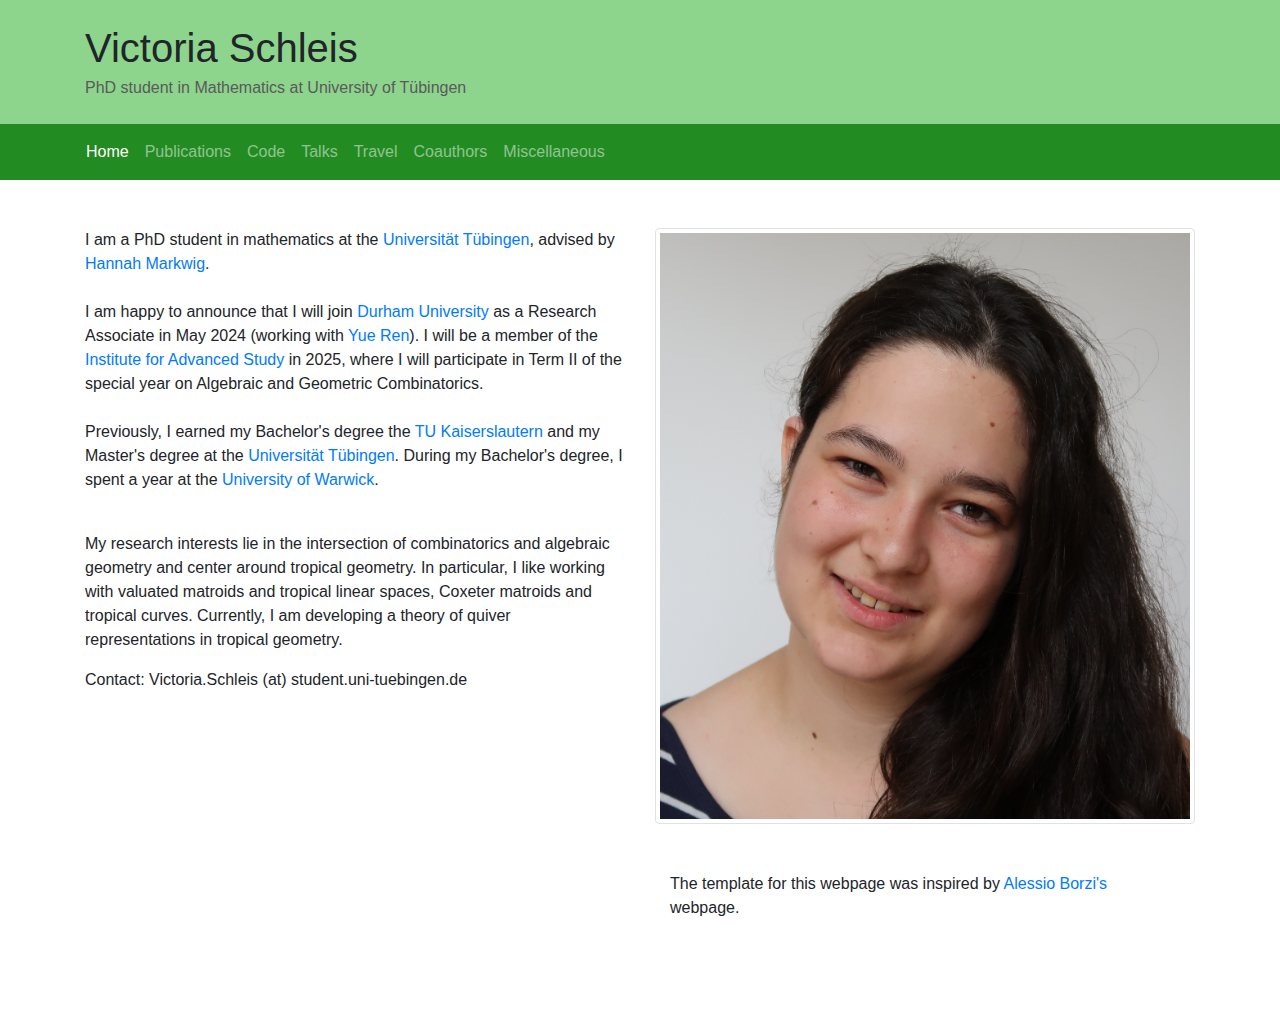
==== index.html @ 86be993c "update February" ====
<!DOCTYPE html>
<html lang="en">

<head>
  <title>Victoria Schleis</title>
  <meta charset="utf-8">
  <meta name="viewport" content="width=device-width, initial-scale=1">

  <!-- Bootstrap -->
  <link rel="stylesheet" href="./css/bootstrap.min.css" />

  <!-- Bootstrap js -->
  <script src="./js/bootstrap.min.js"></script>

  <!-- style.css -->
  <link rel="stylesheet" href="./css/style.css" />
</head>

<body>

  <header class="page-header" id="headerbackground">
    <div class="container py-4">
      <div class="row">
          <div class="col">
            <h1 class="mb-1">Victoria Schleis</h1>
            <p class="mb-0"><font color="#5A5A5A">PhD student in Mathematics at University of Tübingen</font></p>
          </div>
      </div>
    </div>
  </header>



  <nav class="navbar navbar-expand navbar-dark bg-dark">
    <div class="container">
      <ul class="navbar-nav ml-2 mr-auto">
        <li class="nav-item active"><a class="nav-link" href="./index.html">Home</a></li>
        <li class="nav-item"><a class="nav-link" href="./research.html">Publications</a></li>
        <li class="nav-item"><a class="nav-link" href="./code.html">Code</a></li>
        <li class="nav-item"><a class="nav-link" href="./talks.html">Talks</a></li>
        <li class="nav-item"><a class="nav-link" href="./activities.html">Travel</a></li>
        <li class="nav-item"><a class="nav-link" href="./coauthors.html">Coauthors</a></li>
        <li class="nav-item"><a class="nav-link" href="./links.html">Miscellaneous</a></li>
      </ul>
    </div>
  </nav>

  <!-- PAGE BEGIN -->

  <div class="container my-5">
    <div class="row">
      <div class="col-md-6 mb-4">
        <p>
          I am a PhD student in mathematics at the <a target="_blank" href="https://uni-tuebingen.de/en/faculties/faculty-of-science/departments/mathematics/department/">Universität Tübingen</a>, advised by  <a target="_blank" href="https://www.math.uni-tuebingen.de/en/research-chairs/combinatorial-algebraic-geometry/team/hannah-markwig/hannah-markwig?set_language=en">Hannah Markwig</a>.
          <br/><br/>
          I am happy to announce that I will join <a target="_blank" href="https://www.durham.ac.uk/departments/academic/mathematical-sciences/">Durham University</a> as a Research Associate in May 2024 (working with  <a target="_blank" href="https://www.yueren.de/">Yue Ren</a>). I will be a member of the <a target="_blank" href="https://www.ias.edu/math/">Institute for Advanced Study</a> in 2025, where I will participate in Term II of the special year on Algebraic and Geometric Combinatorics.
           <br/><br/>
          Previously, I earned my Bachelor's degree the <a target="_blank" href="https://www.mathematik.uni-kl.de/en/">TU Kaiserslautern</a> and my Master's degree at the <a target="_blank" href="https://uni-tuebingen.de/en/faculties/faculty-of-science/departments/mathematics/department/">Universität Tübingen</a>. During my Bachelor's degree, I spent a year at the  <a target="_blank" href="https://warwick.ac.uk/fac/sci/maths/">University of Warwick</a>.
          <br/><br/>


        <p>
          My research interests lie in the intersection of combinatorics and algebraic geometry and center around tropical geometry. In particular, I like working with valuated matroids and tropical linear spaces, Coxeter matroids and tropical curves. Currently, I am developing a theory of quiver representations in tropical geometry.  
      </p>

      Contact: Victoria.Schleis (at) student.uni-tuebingen.de
        </p>
      </div>

      <div class="col-md-6">
        <center>
          <img src="images/me.jpg" class="img-thumbnail">
        </center>

  <div class="container my-5">
        The template for this webpage was inspired by <a target="_blank" href="https://alessioborzi.github.io/">Alessio Borzi's</a> webpage. 
        </div>
      </div>
    </div>
  </div>

</body>

</html>
---- css/style.css ----
/* Header */
@media (min-width: 800px) {
  #headerbackground{
    background-color: #8dd48d;
    background-repeat: no-repeat;
    background-position: 100% 50%;
    background-size: auto;
  }
}


/* Navbar */
.navbar {
    background-color: #228b22 !important;
}

/* Preprints and Publications lists */
#firstlist {
   counter-reset: paper;
}

.paper-list tr td:first-child{
   width: 30px;
}

.paper{
   list-style-type:none;
   counter-increment: paper;
   vertical-align:top;
}

.paper:before {
   content:counter(paper) ". ";
}

.paper-text {
  display:inline-block;
}

.paper-title {
  font-style: italic;
}

.journal-text {
  color: #888888;
}
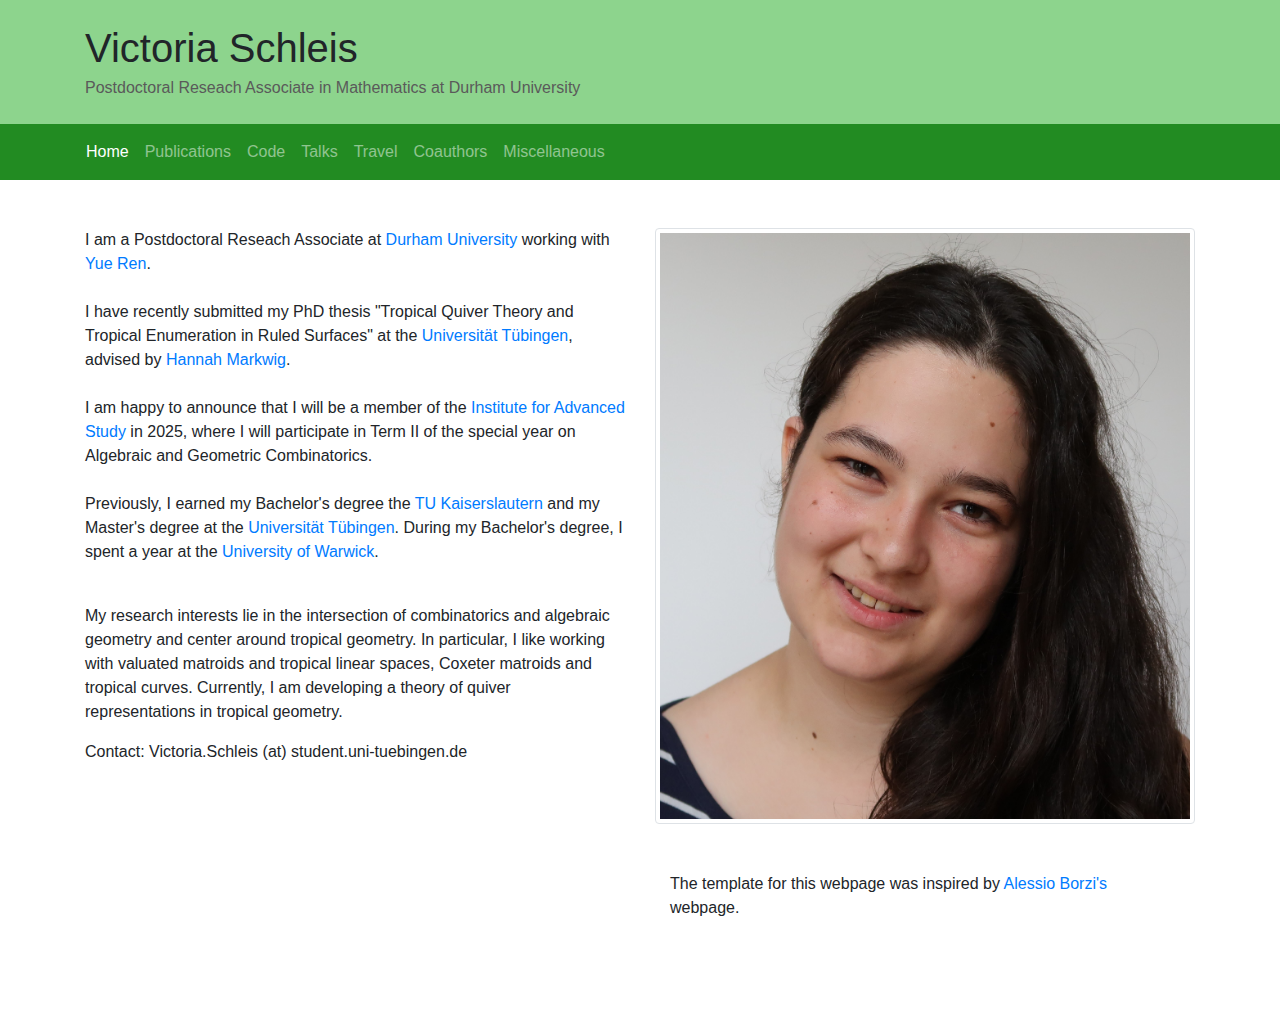
==== commit 5a52900a: "the durham update" ====
--- a/index.html
+++ b/index.html
@@ -23,7 +23,7 @@
       <div class="row">
           <div class="col">
             <h1 class="mb-1">Victoria Schleis</h1>
-            <p class="mb-0"><font color="#5A5A5A">PhD student in Mathematics at University of Tübingen</font></p>
+            <p class="mb-0"><font color="#5A5A5A">Postdoctoral Reseach Associate in Mathematics at Durham University</font></p>
           </div>
       </div>
     </div>
@@ -51,9 +51,11 @@
     <div class="row">
       <div class="col-md-6 mb-4">
         <p>
-          I am a PhD student in mathematics at the <a target="_blank" href="https://uni-tuebingen.de/en/faculties/faculty-of-science/departments/mathematics/department/">Universität Tübingen</a>, advised by  <a target="_blank" href="https://www.math.uni-tuebingen.de/en/research-chairs/combinatorial-algebraic-geometry/team/hannah-markwig/hannah-markwig?set_language=en">Hannah Markwig</a>.
+          I am a Postdoctoral Reseach Associate at <a target="_blank" href="https://www.durham.ac.uk/departments/academic/mathematical-sciences/">Durham University</a> working with  <a target="_blank" href="https://www.yueren.de/">Yue Ren</a>.
           <br/><br/>
-          I am happy to announce that I will join <a target="_blank" href="https://www.durham.ac.uk/departments/academic/mathematical-sciences/">Durham University</a> as a Research Associate in May 2024 (working with  <a target="_blank" href="https://www.yueren.de/">Yue Ren</a>). I will be a member of the <a target="_blank" href="https://www.ias.edu/math/">Institute for Advanced Study</a> in 2025, where I will participate in Term II of the special year on Algebraic and Geometric Combinatorics.
+          I have recently submitted my PhD thesis "Tropical Quiver Theory and Tropical Enumeration in Ruled Surfaces" at the  <a target="_blank" href="https://uni-tuebingen.de/en/faculties/faculty-of-science/departments/mathematics/department/">Universität Tübingen</a>, advised by  <a target="_blank" href="https://www.math.uni-tuebingen.de/en/research-chairs/combinatorial-algebraic-geometry/team/hannah-markwig/hannah-markwig?set_language=en">Hannah Markwig</a>.
+          <br/><br/>
+          I am happy to announce that I will be a member of the <a target="_blank" href="https://www.ias.edu/math/">Institute for Advanced Study</a> in 2025, where I will participate in Term II of the special year on Algebraic and Geometric Combinatorics.
            <br/><br/>
           Previously, I earned my Bachelor's degree the <a target="_blank" href="https://www.mathematik.uni-kl.de/en/">TU Kaiserslautern</a> and my Master's degree at the <a target="_blank" href="https://uni-tuebingen.de/en/faculties/faculty-of-science/departments/mathematics/department/">Universität Tübingen</a>. During my Bachelor's degree, I spent a year at the  <a target="_blank" href="https://warwick.ac.uk/fac/sci/maths/">University of Warwick</a>.
           <br/><br/>
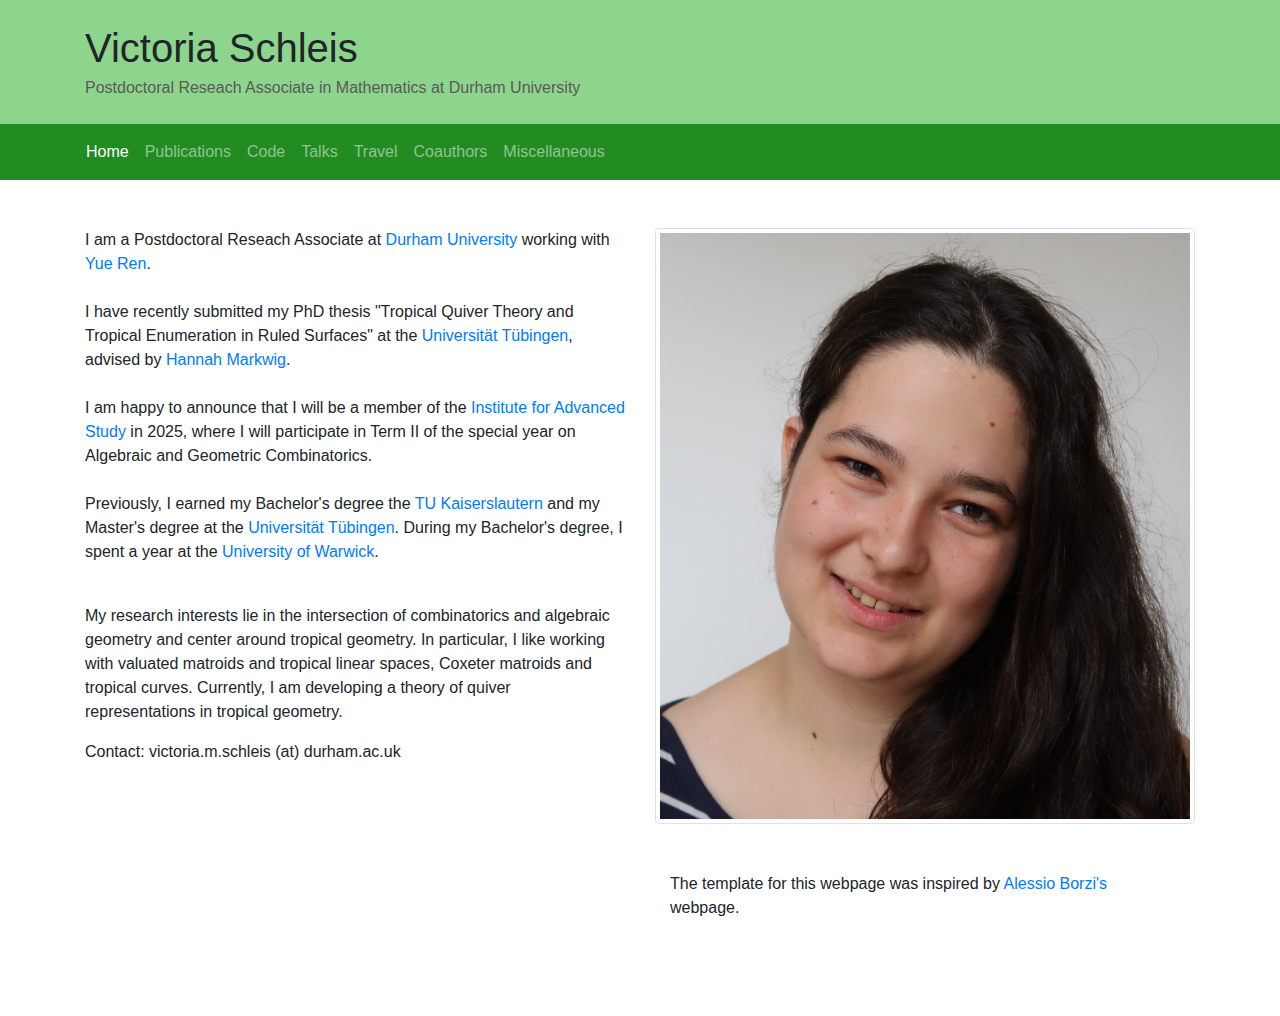
==== commit c4ed462a: "email update" ====
--- a/index.html
+++ b/index.html
@@ -65,7 +65,7 @@
           My research interests lie in the intersection of combinatorics and algebraic geometry and center around tropical geometry. In particular, I like working with valuated matroids and tropical linear spaces, Coxeter matroids and tropical curves. Currently, I am developing a theory of quiver representations in tropical geometry.  
       </p>
 
-      Contact: Victoria.Schleis (at) student.uni-tuebingen.de
+      Contact: victoria.m.schleis (at) durham.ac.uk
         </p>
       </div>
 
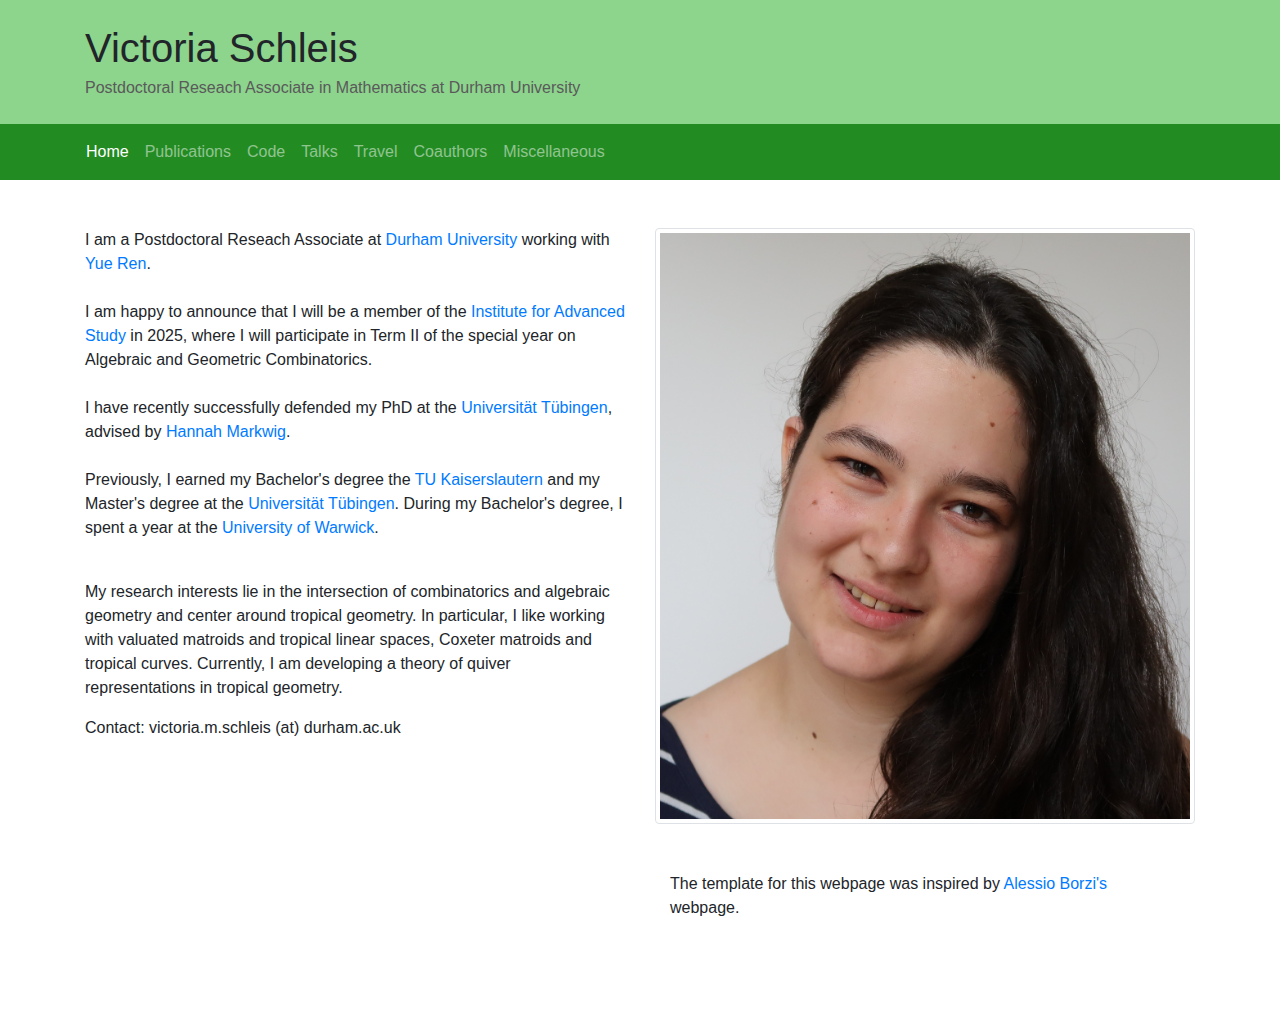
==== commit fc7e6a7a: "post defense" ====
--- a/index.html
+++ b/index.html
@@ -53,9 +53,9 @@
         <p>
           I am a Postdoctoral Reseach Associate at <a target="_blank" href="https://www.durham.ac.uk/departments/academic/mathematical-sciences/">Durham University</a> working with  <a target="_blank" href="https://www.yueren.de/">Yue Ren</a>.
           <br/><br/>
-          I have recently submitted my PhD thesis "Tropical Quiver Theory and Tropical Enumeration in Ruled Surfaces" at the  <a target="_blank" href="https://uni-tuebingen.de/en/faculties/faculty-of-science/departments/mathematics/department/">Universität Tübingen</a>, advised by  <a target="_blank" href="https://www.math.uni-tuebingen.de/en/research-chairs/combinatorial-algebraic-geometry/team/hannah-markwig/hannah-markwig?set_language=en">Hannah Markwig</a>.
-          <br/><br/>
           I am happy to announce that I will be a member of the <a target="_blank" href="https://www.ias.edu/math/">Institute for Advanced Study</a> in 2025, where I will participate in Term II of the special year on Algebraic and Geometric Combinatorics.
+           <br/><br/>
+          I have recently successfully defended my PhD at the  <a target="_blank" href="https://uni-tuebingen.de/en/faculties/faculty-of-science/departments/mathematics/department/">Universität Tübingen</a>, advised by  <a target="_blank" href="https://www.math.uni-tuebingen.de/en/research-chairs/combinatorial-algebraic-geometry/team/hannah-markwig/hannah-markwig?set_language=en">Hannah Markwig</a>.
            <br/><br/>
           Previously, I earned my Bachelor's degree the <a target="_blank" href="https://www.mathematik.uni-kl.de/en/">TU Kaiserslautern</a> and my Master's degree at the <a target="_blank" href="https://uni-tuebingen.de/en/faculties/faculty-of-science/departments/mathematics/department/">Universität Tübingen</a>. During my Bachelor's degree, I spent a year at the  <a target="_blank" href="https://warwick.ac.uk/fac/sci/maths/">University of Warwick</a>.
           <br/><br/>
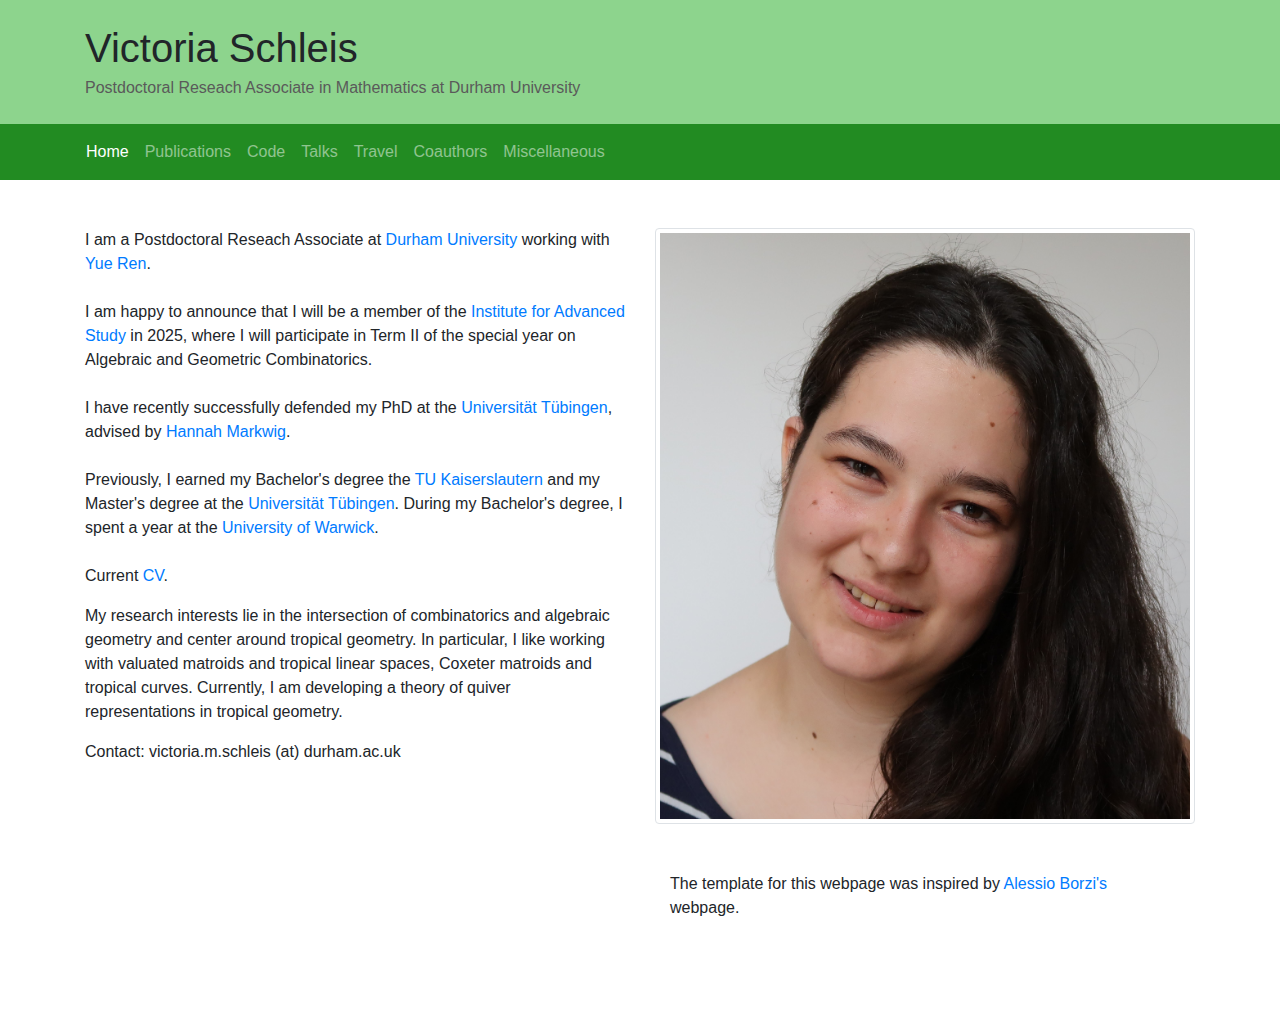
==== commit 9246fc44: "cv" ====
--- a/index.html
+++ b/index.html
@@ -60,6 +60,7 @@
           Previously, I earned my Bachelor's degree the <a target="_blank" href="https://www.mathematik.uni-kl.de/en/">TU Kaiserslautern</a> and my Master's degree at the <a target="_blank" href="https://uni-tuebingen.de/en/faculties/faculty-of-science/departments/mathematics/department/">Universität Tübingen</a>. During my Bachelor's degree, I spent a year at the  <a target="_blank" href="https://warwick.ac.uk/fac/sci/maths/">University of Warwick</a>.
           <br/><br/>
 
+          Current  <a href="https://victoriaschleis.github.io/cv/cv_schleis_Nov24.pdf" download> CV</a>.
 
         <p>
           My research interests lie in the intersection of combinatorics and algebraic geometry and center around tropical geometry. In particular, I like working with valuated matroids and tropical linear spaces, Coxeter matroids and tropical curves. Currently, I am developing a theory of quiver representations in tropical geometry.  
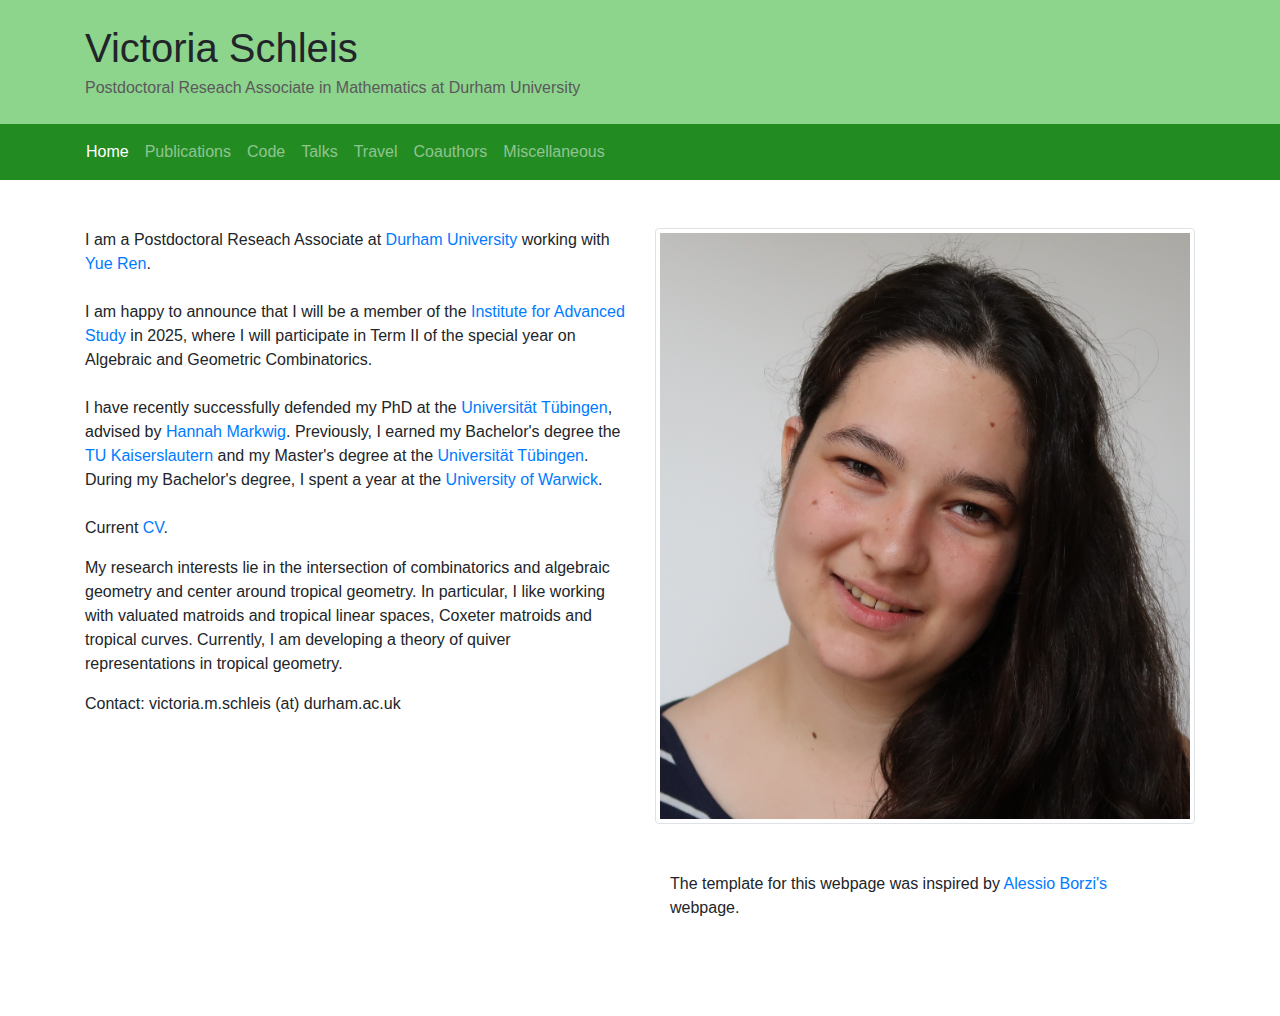
==== commit 978aa867: "minor updates" ====
--- a/index.html
+++ b/index.html
@@ -56,14 +56,13 @@
           I am happy to announce that I will be a member of the <a target="_blank" href="https://www.ias.edu/math/">Institute for Advanced Study</a> in 2025, where I will participate in Term II of the special year on Algebraic and Geometric Combinatorics.
            <br/><br/>
           I have recently successfully defended my PhD at the  <a target="_blank" href="https://uni-tuebingen.de/en/faculties/faculty-of-science/departments/mathematics/department/">Universität Tübingen</a>, advised by  <a target="_blank" href="https://www.math.uni-tuebingen.de/en/research-chairs/combinatorial-algebraic-geometry/team/hannah-markwig/hannah-markwig?set_language=en">Hannah Markwig</a>.
-           <br/><br/>
           Previously, I earned my Bachelor's degree the <a target="_blank" href="https://www.mathematik.uni-kl.de/en/">TU Kaiserslautern</a> and my Master's degree at the <a target="_blank" href="https://uni-tuebingen.de/en/faculties/faculty-of-science/departments/mathematics/department/">Universität Tübingen</a>. During my Bachelor's degree, I spent a year at the  <a target="_blank" href="https://warwick.ac.uk/fac/sci/maths/">University of Warwick</a>.
           <br/><br/>
 
           Current  <a href="https://victoriaschleis.github.io/cv/cv_schleis_Nov24.pdf" download> CV</a>.
 
         <p>
-          My research interests lie in the intersection of combinatorics and algebraic geometry and center around tropical geometry. In particular, I like working with valuated matroids and tropical linear spaces, Coxeter matroids and tropical curves. Currently, I am developing a theory of quiver representations in tropical geometry.  
+          My research interests lie in the intersection of combinatorics and algebraic geometry and center around tropical geometry. In particular, I like working with valuated matroids and tropical linear spaces, Coxeter matroids and tropical curves. Currently, I am developing a theory of quiver representations in tropical geometry.
       </p>
 
       Contact: victoria.m.schleis (at) durham.ac.uk
@@ -76,7 +75,7 @@
         </center>
 
   <div class="container my-5">
-        The template for this webpage was inspired by <a target="_blank" href="https://alessioborzi.github.io/">Alessio Borzi's</a> webpage. 
+        The template for this webpage was inspired by <a target="_blank" href="https://alessioborzi.github.io/">Alessio Borzi's</a> webpage.
         </div>
       </div>
     </div>
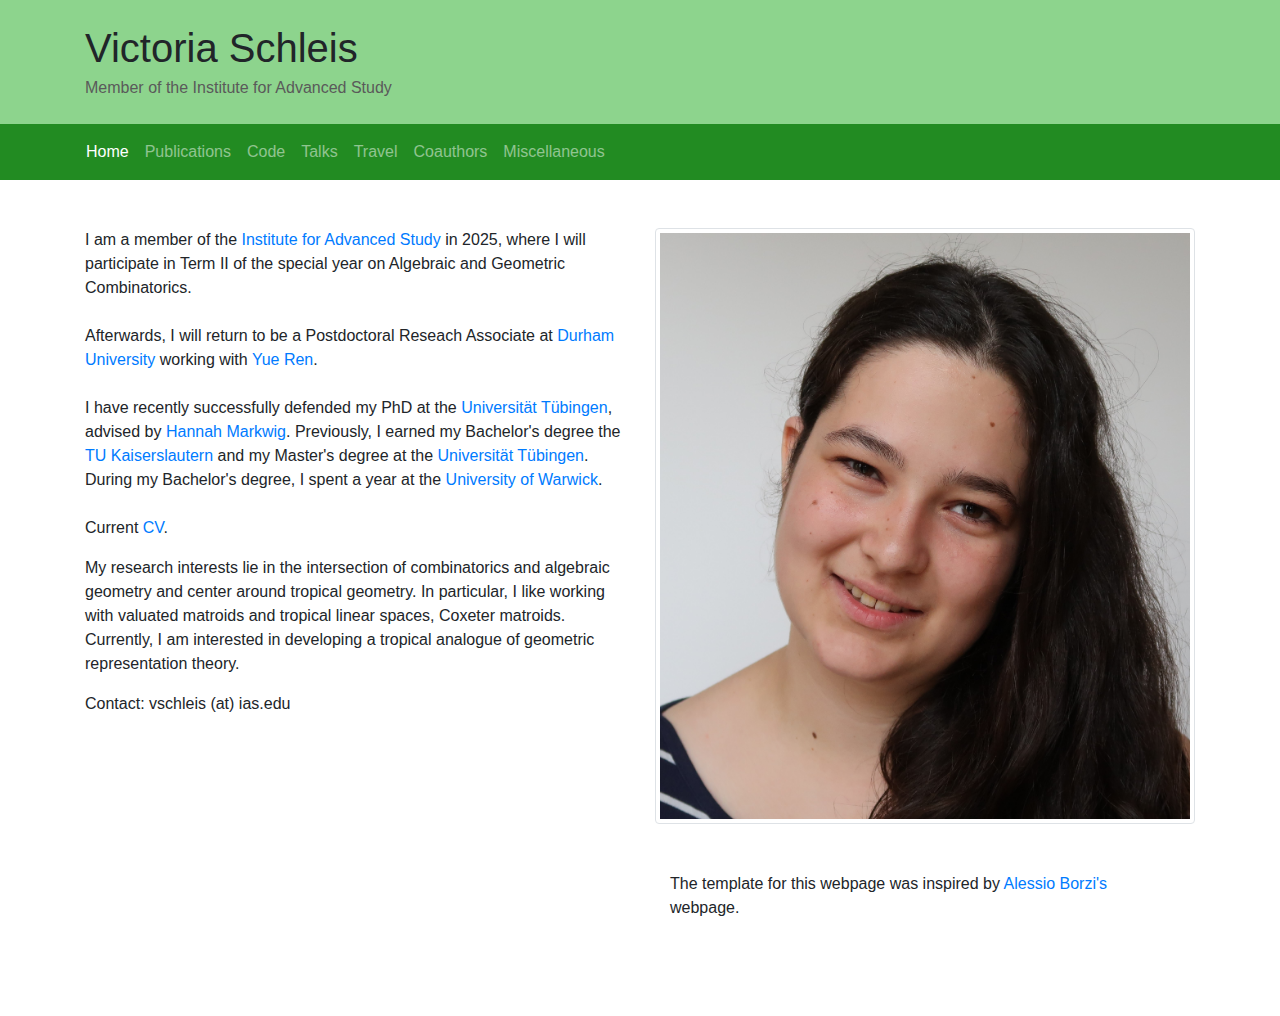
==== commit 9adce038: "ias update" ====
--- a/index.html
+++ b/index.html
@@ -23,7 +23,7 @@
       <div class="row">
           <div class="col">
             <h1 class="mb-1">Victoria Schleis</h1>
-            <p class="mb-0"><font color="#5A5A5A">Postdoctoral Reseach Associate in Mathematics at Durham University</font></p>
+            <p class="mb-0"><font color="#5A5A5A">Member of the Institute for Advanced Study</font></p>
           </div>
       </div>
     </div>
@@ -51,10 +51,10 @@
     <div class="row">
       <div class="col-md-6 mb-4">
         <p>
-          I am a Postdoctoral Reseach Associate at <a target="_blank" href="https://www.durham.ac.uk/departments/academic/mathematical-sciences/">Durham University</a> working with  <a target="_blank" href="https://www.yueren.de/">Yue Ren</a>.
+          I am a member of the <a target="_blank" href="https://www.ias.edu/math/">Institute for Advanced Study</a> in 2025, where I will participate in Term II of the special year on Algebraic and Geometric Combinatorics.
+           <br/><br/>
+          Afterwards, I will return to be  a Postdoctoral Reseach Associate at <a target="_blank" href="https://www.durham.ac.uk/departments/academic/mathematical-sciences/">Durham University</a> working with  <a target="_blank" href="https://www.yueren.de/">Yue Ren</a>.
           <br/><br/>
-          I am happy to announce that I will be a member of the <a target="_blank" href="https://www.ias.edu/math/">Institute for Advanced Study</a> in 2025, where I will participate in Term II of the special year on Algebraic and Geometric Combinatorics.
-           <br/><br/>
           I have recently successfully defended my PhD at the  <a target="_blank" href="https://uni-tuebingen.de/en/faculties/faculty-of-science/departments/mathematics/department/">Universität Tübingen</a>, advised by  <a target="_blank" href="https://www.math.uni-tuebingen.de/en/research-chairs/combinatorial-algebraic-geometry/team/hannah-markwig/hannah-markwig?set_language=en">Hannah Markwig</a>.
           Previously, I earned my Bachelor's degree the <a target="_blank" href="https://www.mathematik.uni-kl.de/en/">TU Kaiserslautern</a> and my Master's degree at the <a target="_blank" href="https://uni-tuebingen.de/en/faculties/faculty-of-science/departments/mathematics/department/">Universität Tübingen</a>. During my Bachelor's degree, I spent a year at the  <a target="_blank" href="https://warwick.ac.uk/fac/sci/maths/">University of Warwick</a>.
           <br/><br/>
@@ -62,10 +62,10 @@
           Current  <a href="https://victoriaschleis.github.io/cv/cv_schleis_Nov24.pdf" download> CV</a>.
 
         <p>
-          My research interests lie in the intersection of combinatorics and algebraic geometry and center around tropical geometry. In particular, I like working with valuated matroids and tropical linear spaces, Coxeter matroids and tropical curves. Currently, I am developing a theory of quiver representations in tropical geometry.
+          My research interests lie in the intersection of combinatorics and algebraic geometry and center around tropical geometry. In particular, I like working with valuated matroids and tropical linear spaces, Coxeter matroids. Currently, I am interested in developing a tropical analogue of geometric representation theory.
       </p>
 
-      Contact: victoria.m.schleis (at) durham.ac.uk
+      Contact: vschleis (at) ias.edu
         </p>
       </div>
 
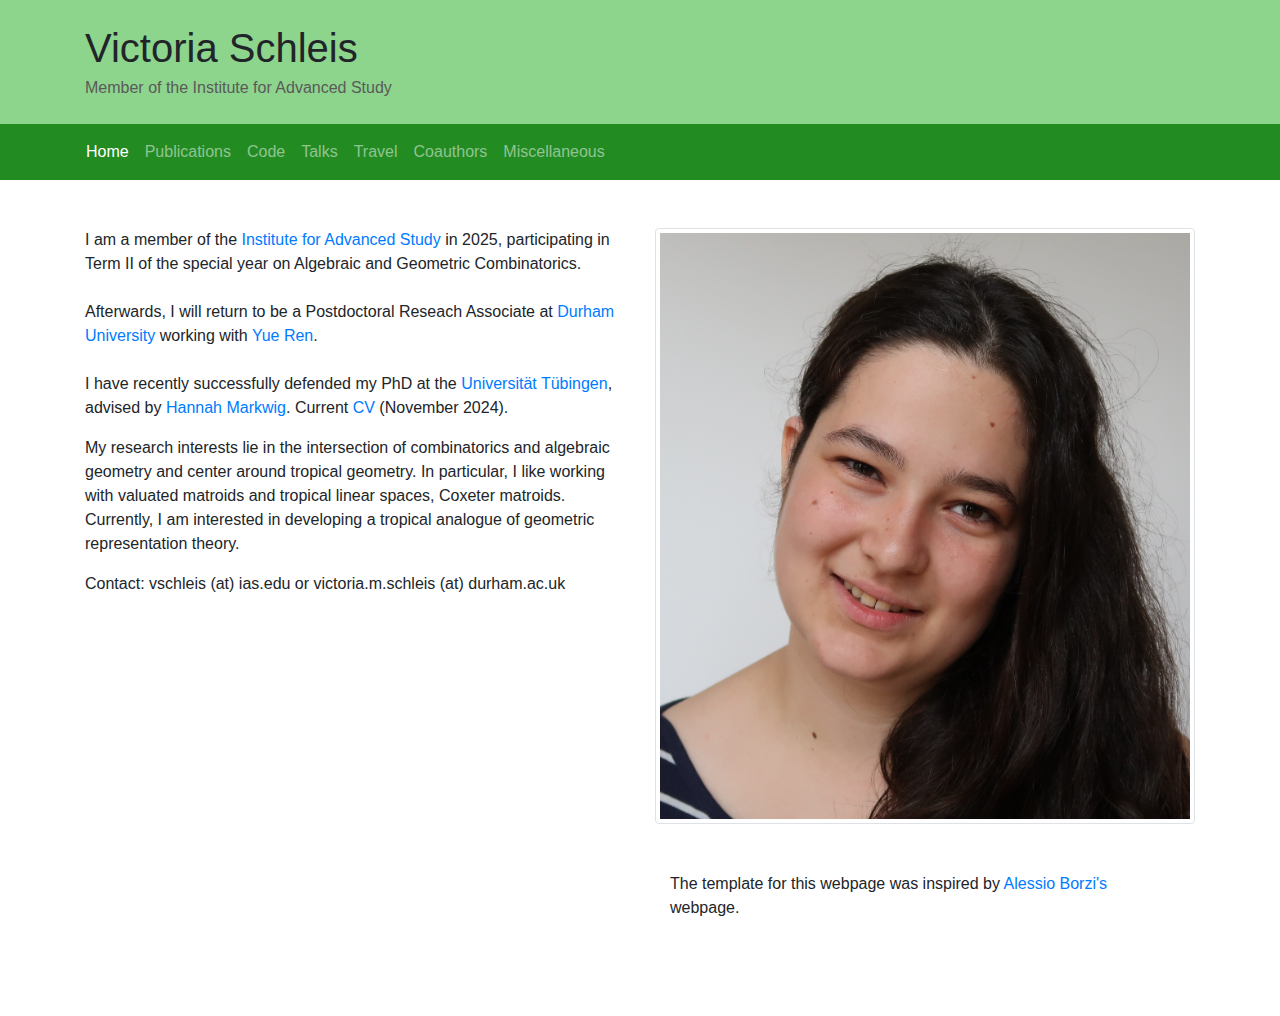
==== commit 41fb7a50: "march update" ====
--- a/index.html
+++ b/index.html
@@ -51,21 +51,21 @@
     <div class="row">
       <div class="col-md-6 mb-4">
         <p>
-          I am a member of the <a target="_blank" href="https://www.ias.edu/math/">Institute for Advanced Study</a> in 2025, where I will participate in Term II of the special year on Algebraic and Geometric Combinatorics.
+          I am a member of the <a target="_blank" href="https://www.ias.edu/math/">Institute for Advanced Study</a> in 2025,  participating in Term II of the special year on Algebraic and Geometric Combinatorics.
            <br/><br/>
           Afterwards, I will return to be  a Postdoctoral Reseach Associate at <a target="_blank" href="https://www.durham.ac.uk/departments/academic/mathematical-sciences/">Durham University</a> working with  <a target="_blank" href="https://www.yueren.de/">Yue Ren</a>.
           <br/><br/>
           I have recently successfully defended my PhD at the  <a target="_blank" href="https://uni-tuebingen.de/en/faculties/faculty-of-science/departments/mathematics/department/">Universität Tübingen</a>, advised by  <a target="_blank" href="https://www.math.uni-tuebingen.de/en/research-chairs/combinatorial-algebraic-geometry/team/hannah-markwig/hannah-markwig?set_language=en">Hannah Markwig</a>.
-          Previously, I earned my Bachelor's degree the <a target="_blank" href="https://www.mathematik.uni-kl.de/en/">TU Kaiserslautern</a> and my Master's degree at the <a target="_blank" href="https://uni-tuebingen.de/en/faculties/faculty-of-science/departments/mathematics/department/">Universität Tübingen</a>. During my Bachelor's degree, I spent a year at the  <a target="_blank" href="https://warwick.ac.uk/fac/sci/maths/">University of Warwick</a>.
-          <br/><br/>
+        <!--  Previously, I earned my Bachelor's degree the <a target="_blank" href="https://www.mathematik.uni-kl.de/en/">TU Kaiserslautern</a> and my Master's degree at the <a target="_blank" href="https://uni-tuebingen.de/en/faculties/faculty-of-science/departments/mathematics/department/">Universität Tübingen</a>. During my Bachelor's degree, I spent a year at the  <a target="_blank" href="https://warwick.ac.uk/fac/sci/maths/">University of Warwick</a>.
+          <br/><br/>-->
 
-          Current  <a href="https://victoriaschleis.github.io/cv/cv_schleis_Nov24.pdf" download> CV</a>.
+          Current  <a href="https://victoriaschleis.github.io/cv/cv_schleis_Nov24.pdf" download> CV</a> (November 2024).
 
         <p>
           My research interests lie in the intersection of combinatorics and algebraic geometry and center around tropical geometry. In particular, I like working with valuated matroids and tropical linear spaces, Coxeter matroids. Currently, I am interested in developing a tropical analogue of geometric representation theory.
       </p>
 
-      Contact: vschleis (at) ias.edu
+      Contact: vschleis (at) ias.edu or victoria.m.schleis (at) durham.ac.uk
         </p>
       </div>
 
